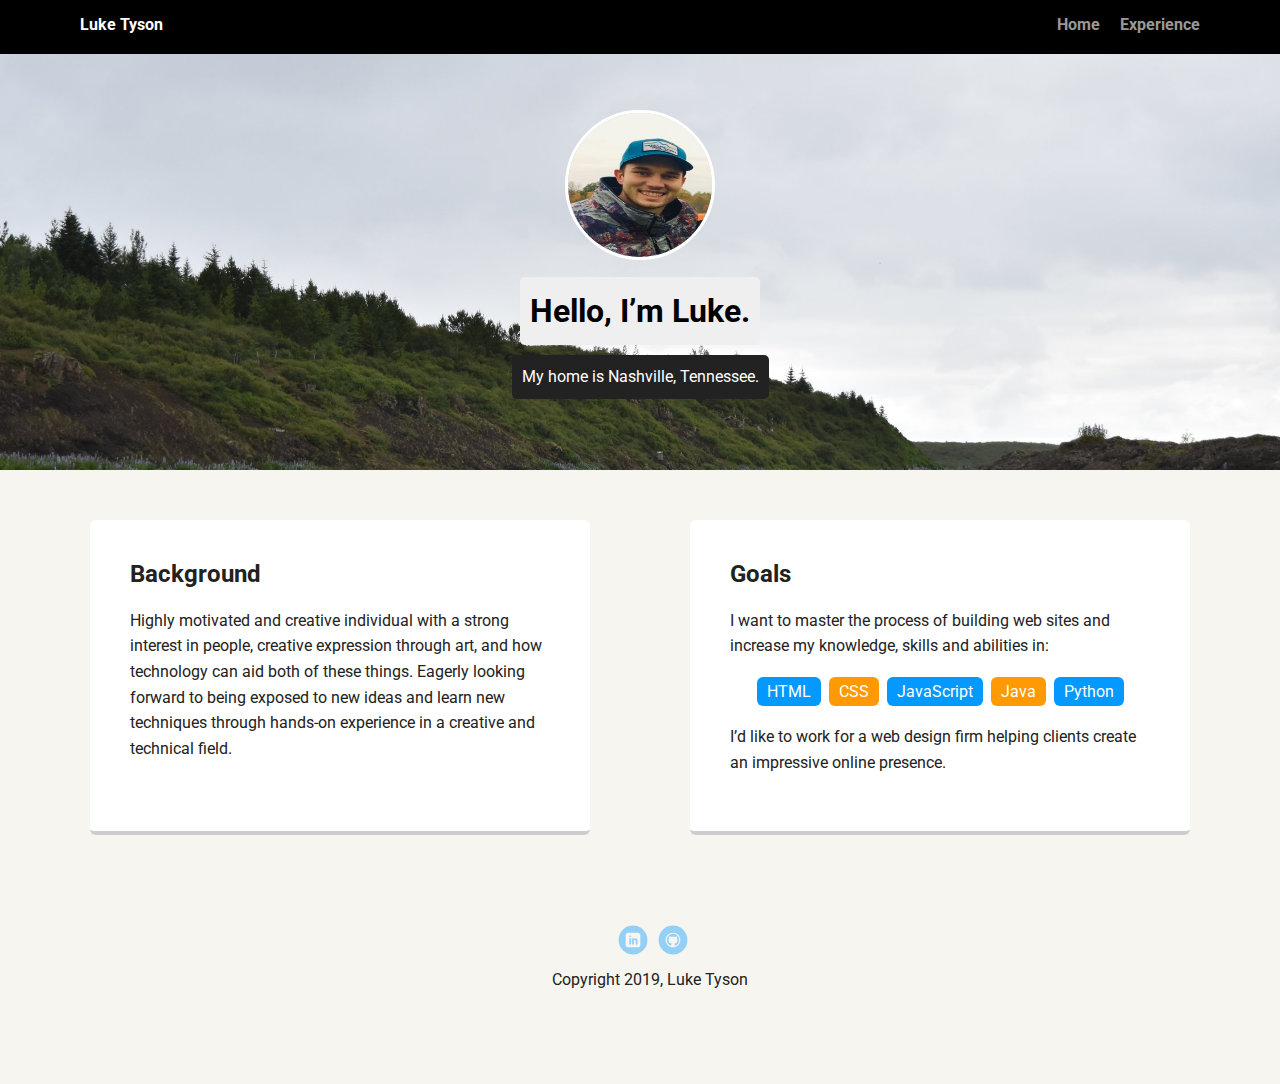
==== index.html @ 7a3506ba "Added project files" ====
<!doctype html>
<html lang="en">
<head>
  <meta charset="utf-8">
  <title>Luke Tyson's Profile</title>
  <meta name="viewport" content="width=device-width, initial-scale=1.0">
  <link rel="stylesheet" href="styles.css">
  <link href="https://fonts.googleapis.com/css?family=Muli%7CRoboto:400,300,500,700,900" rel="stylesheet"></head>
  <body>

    <div class="main-nav">
        <ul class="nav">
          <li class="name">Luke Tyson</li>
          <li><a href="index.html">Home</a></li>
          <li><a href="experience.html">Experience</a></li>
        </ul>
    </div>

    <header>
      <img src="images/luke.jpg" alt="Picture of Luke Tyson" class="profile-image">
      <h1 class="tag name">Hello, I’m Luke.</h1>
      <p class="tag location">My home is Nashville, Tennessee.</p>
    </header>


    <main class="flex">
      <div class="card">
        <h2>Background</h2>
        <p>Highly motivated and creative individual with a strong interest in people, creative expression through art, and how technology can aid both of these things.  Eagerly looking forward to being exposed to new ideas and learn new techniques through hands-on experience in a creative and technical field. </p>
        <p></p>
      </div>

      <div class="card">
        <h2>Goals</h2>
        <p>I want to master the process of building web sites and increase my knowledge, skills and abilities in:</p>
        <ul class="skills">
          <li>HTML</li>
          <li>CSS</li>
          <li>JavaScript</li>
          <li>Java</li>
          <li>Python</li>
        </ul>
        <p>I’d like to work for a web design firm helping clients create an impressive online presence.</p>
      </div>

    </main>
    <footer>
      <ul>
        <!--<li><a href="#" class="social twitter">Twitter</a></li> -->
        <li><a href="https://www.linkedin.com/in/luke-tyson-b149b0a9/" class="social linkedin">LinkedIn</a></li>
        <li><a href="https://github.com/LukeLT255" class="social github">Github</a></li>
      </ul>
      <p class="copyright">Copyright 2019, Luke Tyson</p>
    </footer>
  </body>
  </html>
---- styles.css ----
/* Global Layout Set-up */
* {
  box-sizing: border-box;
}

body {
  margin: 0;
  padding: 0;
  text-align: center;
  font-family: 'Roboto', sans-serif;
  color: #222;
  background: #f7f5f0;
}
/* Link Styles */

a {
  text-decoration: none;
  color: #999;
}
a:hover {
  color: #6633ff;
}

/* Section Styles */

.main-nav {
  width: 100%;
  background: black;
  min-height: 30px;
  padding: 10px;
  position: fixed;
  text-align: center;
}
.nav {
  display: flex;
  justify-content: space-around;
  font-weight: 700;
  list-style-type: none;
  margin: 0 auto;
  padding: 0;
}

.nav .name {
    display: block;
    margin-right: auto;
    color: white;
}
.nav li {
  padding: 5px 10px 10px 10px;
}
.nav a {
  transition: all .5s;
}
.nav a:hover {
  color: white
}

header {
  text-align: center;
  background: url('images/Iceland.jpg') no-repeat top center ;
  background-size: cover;
  overflow: hidden;
  padding-top: 60px;
}
header {
  line-height: 1.5;
}
header .profile-image {
  margin-top: 50px;
  width: 150px;
  height: 150px;
  border-radius: 50%;
  border: 3px solid white;
  transition: all .5s;
}
header .profile-image:hover {
  transform: scale(1.2) rotate(360deg);
}
.tag {
  background-color: #efefef;
  color: black;
  padding: 10px;
  border-radius: 5px;
  display: table;
  margin: 10px auto;
}
.location {
  background-color: #222;
  color: white;
}
.card {
  margin: 30px;
  padding: 20px 40px 40px;
  max-width: 500px;
  text-align: left;
  background: #fff;
  border-bottom: 4px solid #ccc;
  border-radius: 6px;
  transition: all .5s;
}
.card:hover {
  border-color: black;
}

ul.skills {
  padding: 0;
  text-align: center;
}

.skills li {
  border-radius: 6px;
  display: inline-block;
  background: #ff9904;
  color: white;
  padding: 5px 10px;
  margin: 2px;
}

.skills li:nth-child(odd) {
  background: #0399ff;
}

.experiences {
  color: black;
  border-radius: 6px;

}

ul.experiences {
  /* text-align: center;
  padding-left: 120px;
  padding-right: 120px;

  background: gray; */


}

.experiences li{

  margin: 10px 0;
}

.experience-header{
  text-align: center;
}
.card-experience{
/* margin: 30px; */
padding: 20px 40px 40px;
margin-top: 5%;
margin-bottom: 5%;
padding: 5px 10px;
/* margin-left: 5%;
margin-right: 5%; */
margin:auto;
max-width: 500px;
text-align: center;
background: #fff;
border-bottom: 4px solid #ccc;
border-radius: 6px;
transition: all .5s;

}

.card-experience:hover{
  border-color:black;
}

.main-wrapper-experience{
  text-align: center;
}


footer {
  width: 100%;
  min-height: 30px;
  padding: 20px 0 40px 20px;
}

footer .copyright {
  top: -8px;
  font-size: .75em;
}

footer ul {
  list-style-type: none;
  margin: 0;
  padding: 0;
}

footer ul li {
  display: inline-block;
}

a.social {
  display: inline-block;
  text-indent: -9999px;
  margin-left: 5px;
  width: 30px;
  height: 30px;
  background-size: 30px 30px;
  opacity: .4;
  transition: all .5s;
}
a.twitter {
  background-image: url(images/twitter.svg);
}
a.linkedin {
  background-image: url(images/linkedin.svg);
}
a.github {
  background-image: url(images/github.svg);
}
a.social:hover {
  opacity: 1;
}
.clearfix {
  clear: both;
}

/* Styles for larger screens */
@media screen and (min-width: 720px) {

  .flex {
      display: -ms-flexbox;      /* TWEENER - IE 10 */
      display: flex;
      max-width: 1200px;
      -ms-flex-pack: distribute;
      justify-content: space-around;
      margin: 0 auto;
  }

  header {
    min-height: 470px;
  }

  .nav {
    max-width: 1200px;
    padding: 0 30px;
  }


  main {
    padding-top: 20px;
  }

  main p {
    line-height: 1.6em;
  }

  footer {
    font-size: 1.3em;
    max-width: 1200px;
    margin: 40px auto;
  }

}
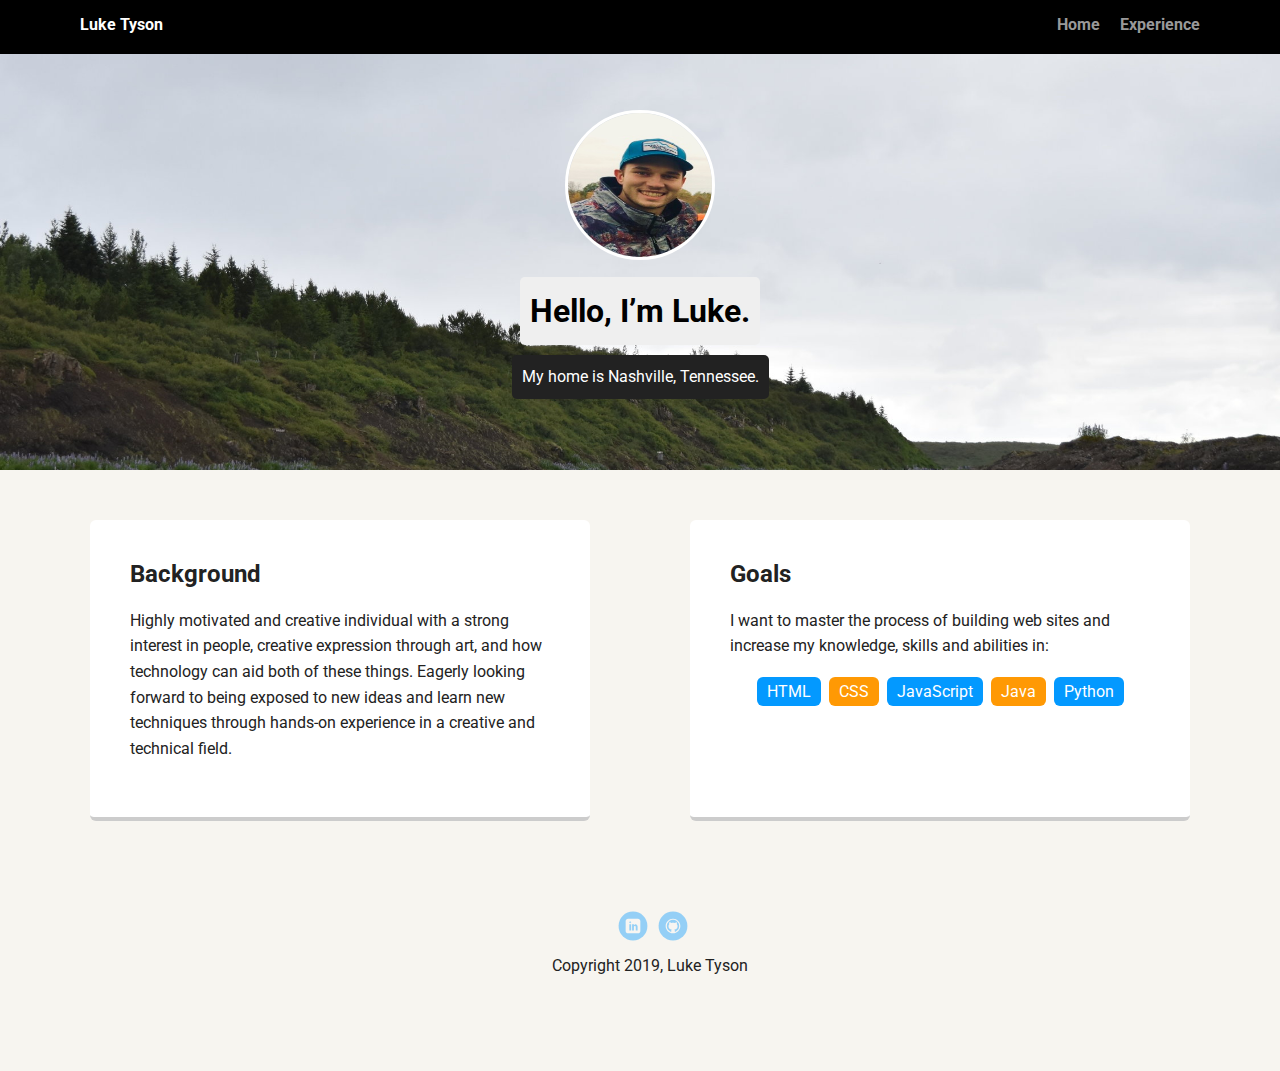
==== commit 36807137: "Updates" ====
--- a/index.html
+++ b/index.html
@@ -40,7 +40,7 @@
           <li>Java</li>
           <li>Python</li>
         </ul>
-        <p>I’d like to work for a web design firm helping clients create an impressive online presence.</p>
+        <p></p>
       </div>
 
     </main>
--- a/styles.css
+++ b/styles.css
@@ -141,17 +141,14 @@
   margin: 10px 0;
 }
 
-.experience-header{
+.experience-title{
   text-align: center;
 }
 .card-experience{
-/* margin: 30px; */
 padding: 20px 40px 40px;
 margin-top: 5%;
 margin-bottom: 5%;
 padding: 5px 10px;
-/* margin-left: 5%;
-margin-right: 5%; */
 margin:auto;
 max-width: 500px;
 text-align: center;
